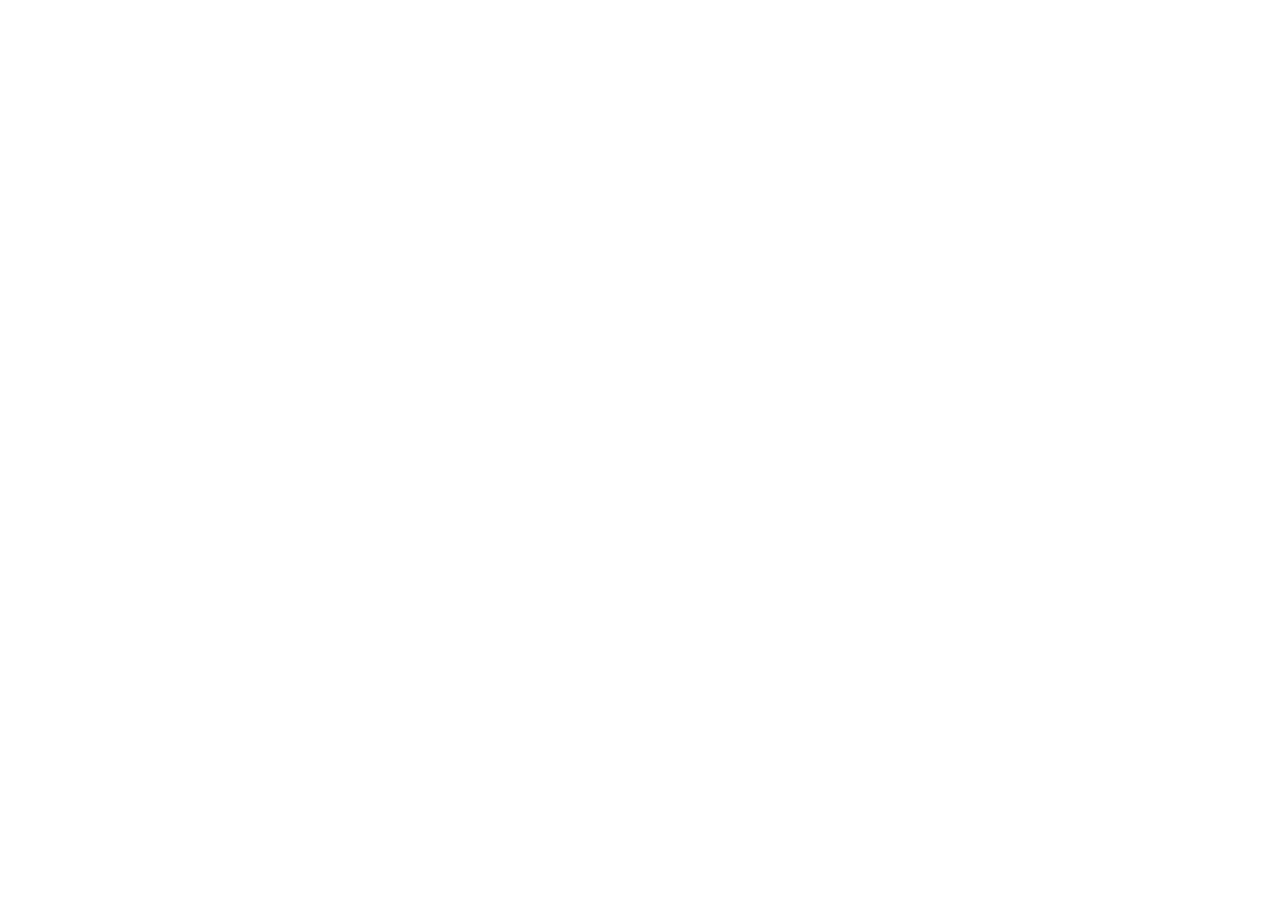
==== cart.html @ 55ae1822 "display products and footer" ====
<!DOCTYPE html>
<html lang="en">
<head>
    <meta charset="UTF-8">
    <meta name="viewport" content="width=device-width, initial-scale=1.0">
    <link rel="stylesheet" href="css/all.min.css">
    <link rel="stylesheet" href="css/bootstrap.min.css">
    <link rel="stylesheet" href="css/style.css">
    <title>shop</title>
</head>
<body>
    <div class="container">
        
    </div>

    <script src="js/bootstrap.bundle.min.js"></script>
    <script src="js/scriptShop.js"></script>
</body>
</html>
---- css/style.css ----
@import url('https://fonts.googleapis.com/css2?family=Roboto:ital,wght@0,100;0,300;0,400;0,500;0,700;0,900;1,100;1,300;1,400;1,500;1,700;1,900&display=swap');
*{
    margin: 0;
    padding: 0;
    box-sizing: border-box;
    font-family: "Roboto", system-ui;
}
:root{
    --wp--preset--aspect-ratio--square: 1;
    --wp--preset--aspect-ratio--4-3: 4 / 3;
    --wp--preset--aspect-ratio--3-4: 3 / 4;
    --wp--preset--aspect-ratio--3-2: 3 / 2;
    --wp--preset--aspect-ratio--2-3: 2 / 3;
    --wp--preset--aspect-ratio--16-9: 16 / 9;
    --wp--preset--aspect-ratio--9-16: 9 / 16;
    --wp--preset--color--black: #000000;
    --wp--preset--color--cyan-bluish-gray: #abb8c3;
    --wp--preset--color--white: #ffffff;
    --wp--preset--color--pale-pink: #f78da7;
    --wp--preset--color--vivid-red: #cf2e2e;
    --wp--preset--color--luminous-vivid-orange: #ff6900;
    --wp--preset--color--luminous-vivid-amber: #fcb900;
    --wp--preset--color--light-green-cyan: #7bdcb5;
    --wp--preset--color--vivid-green-cyan: #00d084;
    --wp--preset--color--pale-cyan-blue: #8ed1fc;
    --wp--preset--color--vivid-cyan-blue: #0693e3;
    --wp--preset--color--vivid-purple: #9b51e0;
    --wp--preset--gradient--vivid-cyan-blue-to-vivid-purple: linear-gradient(135deg, rgba(6, 147, 227, 1) 0%, rgb(155, 81, 224) 100%);
    --wp--preset--gradient--light-green-cyan-to-vivid-green-cyan: linear-gradient(135deg, rgb(122, 220, 180) 0%, rgb(0, 208, 130) 100%);
    --wp--preset--gradient--luminous-vivid-amber-to-luminous-vivid-orange: linear-gradient(135deg, rgba(252, 185, 0, 1) 0%, rgba(255, 105, 0, 1) 100%);
    --wp--preset--gradient--luminous-vivid-orange-to-vivid-red: linear-gradient(135deg, rgba(255, 105, 0, 1) 0%, rgb(207, 46, 46) 100%);
    --wp--preset--gradient--very-light-gray-to-cyan-bluish-gray: linear-gradient(135deg, rgb(238, 238, 238) 0%, rgb(169, 184, 195) 100%);
    --wp--preset--gradient--cool-to-warm-spectrum: linear-gradient(135deg, rgb(74, 234, 220) 0%, rgb(151, 120, 209) 20%, rgb(207, 42, 186) 40%, rgb(238, 44, 130) 60%, rgb(251, 105, 98) 80%, rgb(254, 248, 76) 100%);
    --wp--preset--gradient--blush-light-purple: linear-gradient(135deg, rgb(255, 206, 236) 0%, rgb(152, 150, 240) 100%);
    --wp--preset--gradient--blush-bordeaux: linear-gradient(135deg, rgb(254, 205, 165) 0%, rgb(254, 45, 45) 50%, rgb(107, 0, 62) 100%);
    --wp--preset--gradient--luminous-dusk: linear-gradient(135deg, rgb(255, 203, 112) 0%, rgb(199, 81, 192) 50%, rgb(65, 88, 208) 100%);
    --wp--preset--gradient--pale-ocean: linear-gradient(135deg, rgb(255, 245, 203) 0%, rgb(182, 227, 212) 50%, rgb(51, 167, 181) 100%);
    --wp--preset--gradient--electric-grass: linear-gradient(135deg, rgb(202, 248, 128) 0%, rgb(113, 206, 126) 100%);
    --wp--preset--gradient--midnight: linear-gradient(135deg, rgb(2, 3, 129) 0%, rgb(40, 116, 252) 100%);
    --wp--preset--font-size--small: 13px;
    --wp--preset--font-size--medium: 20px;
    --wp--preset--font-size--large: 36px;
    --wp--preset--font-size--x-large: 42px;
    --wp--preset--font-family--inter: "Inter", sans-serif;
    --wp--preset--font-family--cardo: Cardo;
    --wp--preset--spacing--20: 0.44rem;
    --wp--preset--spacing--30: 0.67rem;
    --wp--preset--spacing--40: 1rem;
    --wp--preset--spacing--50: 1.5rem;
    --wp--preset--spacing--60: 2.25rem;
    --wp--preset--spacing--70: 3.38rem;
    --wp--preset--spacing--80: 5.06rem;
    --wp--preset--shadow--natural: 6px 6px 9px rgba(0, 0, 0, 0.2);
    --wp--preset--shadow--deep: 12px 12px 50px rgba(0, 0, 0, 0.4);
    --wp--preset--shadow--sharp: 6px 6px 0px rgba(0, 0, 0, 0.2);
    --wp--preset--shadow--outlined: 6px 6px 0px -3px rgba(255, 255, 255, 1), 6px 6px rgba(0, 0, 0, 1);
    --wp--preset--shadow--crisp: 6px 6px 0px rgba(0, 0, 0, 1);
    --woocommerce: #7f54b3;
    --wc-green: #7ad03a;
    --wc-red: #a00;
    --wc-orange: #ffba00;
    --wc-blue: #2ea2cc;
    --wc-primary: #7f54b3;
    --wc-primary-text: #fff;
    --wc-secondary: #e9e6ed;
    --wc-secondary-text: #515151;
    --wc-highlight: #b3af54;
    --wc-highligh-text: #fff;
    --wc-content-bg: #fff;
    --wc-subtext: #767676;
    --wp--preset--font-size--normal: 16px;
    --wp--preset--font-size--huge: 42px;
    --lt-color-gray-100: #f8f9fc;
    --lt-color-gray-200: #f1f3f9;
    --lt-color-gray-300: #dee3ed;
    --lt-color-gray-400: #c2c9d6;
    --lt-color-gray-500: #8f96a3;
    --lt-color-gray-600: #5e636e;
    --lt-color-gray-700: #2f3237;
    --lt-color-gray-800: #1d1e20;
    --lt-color-gray-900: #111213;
    --lt-shadowDefault: 0 2px 6px -1px rgba(0, 0, 0, 0.16), 0 1px 4px -1px rgba(0, 0, 0, 0.04);
    --lt-shadowActive: 0 0 8px -2px rgba(0, 0, 0, 0.1), 0 6px 20px -3px rgba(0, 0, 0, 0.2);
    --lt-color-white: #fff !important;
    --lt-color-black: #111213 !important;
    --lt-color-transparent: rgba(255, 255, 255, 0) !important;
    --lt-color-background-light: var(--lt-color-gray-100) !important;
    --lt-color-background-default: var(--lt-color-gray-200) !important;
    --lt-color-background-dark: var(--lt-color-gray-300) !important;
    --lt-color-border-light: var(--lt-color-gray-200) !important;
    --lt-color-border-default: var(--lt-color-gray-300) !important;
    --lt-color-border-dark: var(--lt-color-gray-400) !important;
    --lt-color-text-very-light: var(--lt-color-gray-500) !important;
    --lt-color-text-light: var(--lt-color-gray-600) !important;
    --lt-color-text-default: var(--lt-color-gray-700) !important;
    --lt-color-text-dark: var(--lt-color-gray-800) !important;
    --lt-color-overlay-default: #fff !important;
    --lt-color-overlay-dark: #fff !important;
    --lt-color-overlay-transparent: rgba(0, 0, 0, 0.1) !important;
    --lt-shadow-website-overlay: 0 0 7px 0 rgba(0, 0, 0, 0.3) !important;

    --main-green:#0ca684;
    --fw-standerd : 700;
    --fs-reg:1rem;
}
.container .row .img_box{
    border: 1px solid var(--wp--preset--color--light-green-cyan);
    border-top: 2px solid var(--wp--preset--color--light-green-cyan);
}
.add_btn{
    background-color: #0ca684;
    color: var(--lt-color-white);
    font-weight:var(--fw-standerd);
    font-size: var(--fs-reg);
}
.add_btn:hover{
    background: hsl(318, 82%, 5%);
    color: var(--lt-color-white);
}
.product_title{
    font-size: 22px;
    font-weight: var(--fw-standerd);
}
.product_price{
    background-color: rgba(12, 166, 132, 0.2);
    font-weight: var(--fw-standerd);
    display: block;
    position: absolute;
    top: 15px;
    right: 15px;
    color:var(--main-green);
    font-size: var(--fs-reg);
}
.stars{
    font-weight: var(--fw-standerd);
    color: var(--main-green);
    position: absolute;
    top: 60px;
    right: 25px;
    font-size: 12px;
}
.footer{
    background-image: url(../images/footer-image.jpg);
    background-position: center;
    background-size: cover;
    color: #c1c1c1;
}
.footer p {
    line-height: 2;
}
.footer *::selection{
    background-color: var(--main-green);
    color: white;
}
.footer-logo{
    width: 198px;
}
.footer-logo img{
    width: 100%;
}
.linkList .iconLink{
    font-size: 20px;
    color: #ffffff;
    background-color: rgba(0, 0, 0, 0.2);
    padding: 8px;
    margin-top: 20px;
    margin-right: 4px;
    border-radius: 3px;
    width: 50px;
    height: 50px;
    display: flex;
    align-items: center;
    justify-content: center;
    display: inline-block;
    text-align: center;
    transition: .2s;
}
.linkList .iconLink i{
    padding-top: 7px;
}
.linkList .facebook:hover{
    background-color:  #1877F2;
}
.linkList .twitter:hover{
    background-color: #1DA1F2;
}
.linkList .linkedin:hover{
    background-color:  #0077B5;
}
.linkList .youtube:hover{
    background-color: #FF0000;
}
.linkList .instagram:hover{
    background:  linear-gradient(45deg, #F9CE34 0%,#EE2A7B 50%,#6228D7 100%);
}
.downfooter{
    background-color: rgb(36,36,36);
}
.footer-title{
    font-size: 24px;
    font-weight: bold;
    color: #878787;
    border-bottom: 1px solid #4f4f4f;
    position: relative;
    margin-bottom: 20px;
}
.footer-title::after{
    content: "";
    position: absolute;
    height:1.1px;
    width: 15%;
    background-color: #878787;
    left: 0;
    bottom: -1px;
}
.mark-font-main{
    color: var(--main-green);
}
.footer-list li{
    display: flex;
    justify-content: space-between;
    width: 100%;
    padding: 16px 0px;
    border-bottom: 1px dashed #4f4f4f;
}
.mybreadcrumb a{
    display: inline-block;
    margin: 0px 10px;
    padding: 10px 10px;
    text-decoration: none;
    color:#c1c1c1 ;
    position: relative;
}
.mybreadcrumb a:hover{
    color: var(--main-green);
}
.mybreadcrumb a:first-child::before,
.mybreadcrumb a:nth-child(2)::after
{
    content: "";
    height: 80%;
    background-color: #4f4f4f;
    width: 1px;
    position: absolute;
    right: -10px; 
    top: 50%;
    transform: translateY(-50%) rotate(20deg);
}
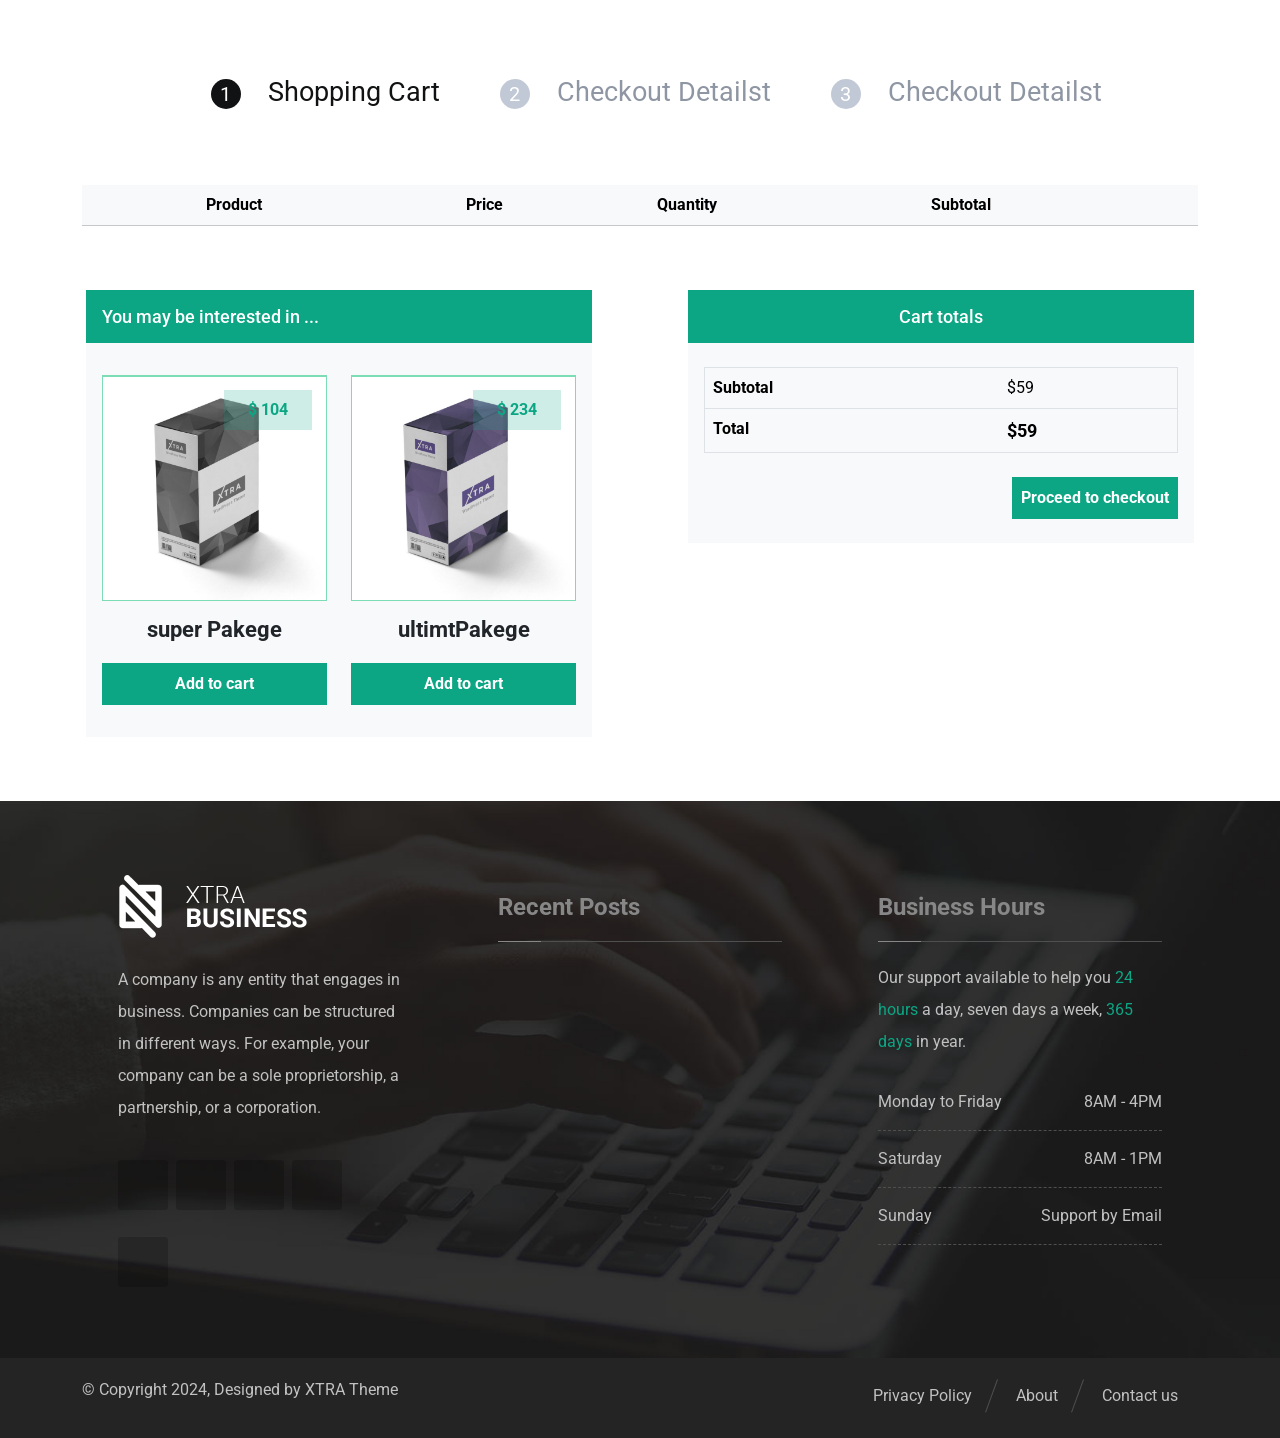
==== commit 50ece465: "display products and footer" ====
--- a/cart.html
+++ b/cart.html
@@ -6,13 +6,156 @@
     <link rel="stylesheet" href="css/all.min.css">
     <link rel="stylesheet" href="css/bootstrap.min.css">
     <link rel="stylesheet" href="css/style.css">
-    <title>shop</title>
+    <title>cart</title>
 </head>
 <body>
-    <div class="container">
+    <div class="container pt-5">
+        <div class="container mx-3">
+            <div class="cart_header d-flex mb-5 py-4 align-content-center w-100 justify-content-center">
+                <div class="cart-active">
+                    <span class="span_num rounded-circle">1</span>
+                    <strong>Shopping Cart</strong>
+                </div>
+                <div>
+                    <i class="fa-solid fa-arrow-right"></i>
+                </div>
+                <div>
+                    <span class="span_num rounded-circle">2</span>
+                    <strong>Checkout Detailst</strong>
+                </div>
+                <div>
+                    <i class="fa-solid fa-arrow-right"></i>
+                </div>
+                <div>
+                    <span class="span_num rounded-circle">3</span>
+                    <strong>Checkout Detailst</strong>
+                </div>
+            </div>
+        </div>
+        <table class="table mb-4" >
+            <thead class=" table-light text-dark">
+                <tr>
+                    <th></th>
+                    <th></th>
+                    <th>Product</th>
+                    <th>Price</th>
+                    <th>Quantity</th>
+                    <th>Subtotal</th>
+                </tr>
+            </thead>
+            <tbody id="cartRows" class="">
+                
+            </tbody>
+            <!-- <tfoot>
+                <tr class="row" >
+                    <td class="col-md-6 col-sm-12 d-flex justify-content-start bg-danger" colspan="3">
+                        <input type="text" class="cupon_input p-2" placeholder="Coupon Code">
+                        <button class="btn text-center w-100 add_btn rounded-0 p-2 mx-2">Apply coupon</button>
+                    </td>
+                    <td class="col-md-6 col-sm-12 d-flex justify-content-start" colspan="3">
+                    </td>
+                </tr>
+            </tfoot> -->
+        </table>
+
+        <div class="row total_and_more my-5">
+            <div class="col-md-6 col-sm-12 p-3 pe-5 ">
+                <div class="bg-light">
+                    <h2 class="totalTitle p-3">You may be interested in ...</h2>
+                <div id="recomendProducts" class="row p-3">
+
+                </div>
+                </div>
+            </div>
+            <div class="col-md-6 col-sm-12  p-3 ps-5">
+                <div class=" bg-light w-100">
+                    <h2 class="totalTitle text-center p-3">Cart totals</h2>
+                    <div class="p-3">
+                        <table class="total table border">
+                            <tr  >
+                                <th class="total-text bg-transparent">Subtotal</th>
+                                <td id="total-sub" class="bg-transparent">$59</td>
+                            </tr>
+                            <tr>
+                                <th  class="total-text bg-transparent">Total</th>
+                                <th id="total-main" class="bg-transparent">$59</th>
+                            </tr>
+                        </table>
+                        <div class="w-100 d-flex align-items-center justify-content-end py-2">
+                            <button class="btn text-center add_btn rounded-0 p-2">Proceed to checkout</button>
+                        </div>
+                    </div>
+                </div>
+            </div>
+        </div>
         
     </div>
-
+    
+    <footer class="footer pt-5  ">
+        <div class="container">
+            <div class="row mt-2">
+                <div class="col-sm-12 col-lg-4 col-md-6 p-3 px-5">
+                    <div class="inner_footer">
+                        <div class="footer-title-logo">
+                            <div class="footer-logo mb-4">
+                                <img src="images/logo-business-classic-footer.png" alt="">
+                            </div>
+                        </div>
+                        <p class=" mb-3 text-start">
+                            A company is any entity that engages in business. Companies can be structured in different ways. For example, your company can be a sole proprietorship, a partnership, or a corporation.
+                        </p>
+                        <div class="linkList">
+                            <a href="" class="iconLink facebook"><i class="fa-brands fa-facebook-f"></i></a>
+                            <a href="" class="iconLink twitter"><i class="fa-brands fa-twitter"></i></a>
+                            <a href="" class="iconLink instagram"><i class="fa-brands fa-instagram"></i></a>
+                            <a href="" class="iconLink linkedin"><i class="fa-brands fa-linkedin-in"></i></a>
+                            <a href="" class="iconLink youtube"><i class="fa-brands fa-youtube"></i></a>
+                        </div>
+                    </div>
+                </div>
+                <div class="col-sm-12 col-lg-4 col-md-6 p-3 px-5">
+                    <div class="inner_footer">
+                        <div class="footer-title py-3">
+                            Recent Posts
+                        </div>
+                    </div>
+                </div>
+                <div class="col-sm-12 col-lg-4 col-md-6 p-3 px-5">
+                    <div class="inner_footer">
+                        <div class="footer-title py-3">
+                            Business Hours
+                        </div>
+                        <p class="my-3">
+                            Our support available to help you <span class="mark-font-main">24 hours</span> a day, seven days a week, <span class="mark-font-main">365 days</span> in year.
+                        </p>
+                        <ul class=" list-unstyled footer-list">
+                            <li><span>Monday to Friday</span> <span>8AM - 4PM</span></li>
+                            <li><span>Saturday</span> <span>8AM - 1PM</span></li>
+                            <li><span>Sunday</span> <span>Support by Email</span></li>
+                        </ul>
+                    </div>
+                </div>
+            </div>
+        </div>
+        <div class="downfooter py-3 mt-5">
+            <div class="container">
+                <div class="row  ">
+                    <div class="col-md-6 col-sm-12 left-footer text-start">
+                        <p>© Copyright 2024, Designed by XTRA Theme</p>
+                        
+                    </div>
+                    <div class="col-md-6 col-sm-12 right-fotter d-flex align-content-center justify-content-end ">  
+                        <div class="mybreadcrumb">
+                            <a href="#">Privacy Policy</a>
+                            <a href="#">About</a>
+                            <a href="" >Contact us</a>
+                        </div>
+                    </div>
+                </div>
+            </div>
+            
+        </div>
+    </footer>
     <script src="js/bootstrap.bundle.min.js"></script>
     <script src="js/scriptShop.js"></script>
 </body>
--- a/css/style.css
+++ b/css/style.css
@@ -148,7 +148,7 @@
 .footer p {
     line-height: 2;
 }
-.footer *::selection{
+*::selection{
     background-color: var(--main-green);
     color: white;
 }
@@ -177,6 +177,7 @@
 }
 .linkList .iconLink i{
     padding-top: 7px;
+    font-size: 20px;
 }
 .linkList .facebook:hover{
     background-color:  #1877F2;
@@ -245,4 +246,95 @@
     right: -10px; 
     top: 50%;
     transform: translateY(-50%) rotate(20deg);
+}
+#cart th, #cart td{
+    border:  1px solid #c1c1c1;
+    padding-top: 15px ;
+    padding-bottom: 15px ;
+}
+.delete-td{
+    /* display: flex;
+    justify-content: center;
+    align-items: center;
+    height: auto; */
+    position: relative;
+}
+.btn-delete{
+    border: none;
+    background-color: transparent;
+    /* font-size: 24px; */
+    /* position: absolute;
+    top: 50%;
+    left: 50%;
+    transform: translate(-50%,-50%); */
+}
+.btn-delete:hover{
+    background-color: var(--wc-red) !important;
+    color: white !important;
+}
+#cart h5{
+    margin-top: 15%;
+}
+.img-td img{
+    max-width: 100px;
+}
+.cupon_input{
+    border: 1px solid var(--wp--preset--color--light-green-cyan);
+}
+.quantitiy .btn{
+    width: 40px ;
+    margin: 0 !important;
+}
+.quantitiy .btn:hover{
+    background-color: var(--main-green) !important;
+    color: white;
+    
+}
+.cart_header *{
+font-size: 27px;
+font-size: 300;
+
+}
+.cart_header strong{
+    font-weight: 400;
+}
+.cart_header {
+    color: var(--lt-color-gray-500);
+}
+.cart_header span{
+    background-color: var(--lt-color-gray-400);
+    color: white;
+    display: inline-block;
+    text-align: center;
+    width: 30px;
+    font-size: 20px;
+    /* display: flex; */
+    justify-content: center;
+    align-items: center;
+    margin-right:20px;
+}
+.cart_header i{
+    margin: 0px 30px;
+}
+.cart_header .cart-active{
+    color: var(--lt-color-black);
+}
+.cart_header .cart-active span{
+    background-color: var(--lt-color-black);
+    color: white;
+}
+
+.total_and_more .totalTitle{
+    background-color: var(--main-green);
+    font-weight: 500;
+    font-size: 18px;
+    color: white;
+}
+#total-main{
+    font-size: 18px;
+    color: #000000;
+    font-weight: var(--fw-standerd);
+}
+.total *{
+    background-color: transparent !;
 }
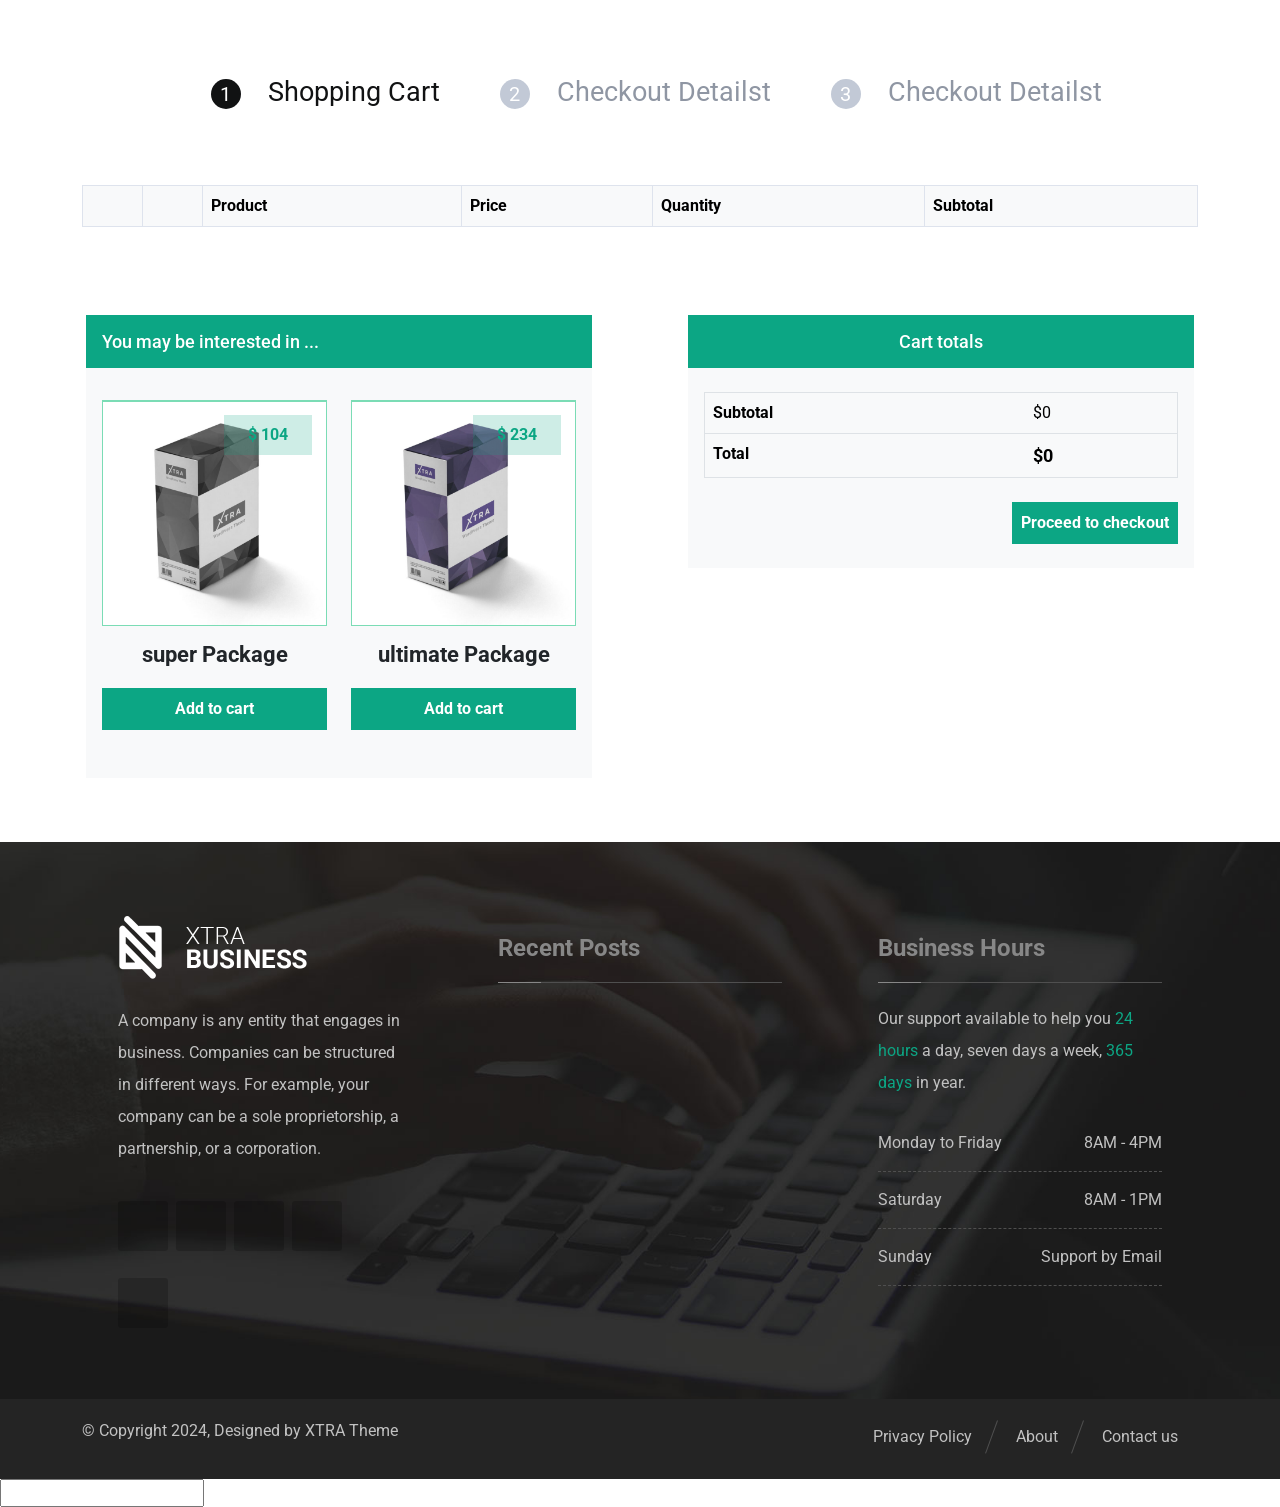
==== commit cc8881f0: "v-1" ====
--- a/cart.html
+++ b/cart.html
@@ -11,7 +11,7 @@
 <body>
     <div class="container pt-5">
         <div class="container mx-3">
-            <div class="cart_header d-flex mb-5 py-4 align-content-center w-100 justify-content-center">
+            <div class="cart_header d-flex mb-5 py-4 align-content-center w-100 justify-content-center d-sm-none d-lg-flex d-md-none">
                 <div class="cart-active">
                     <span class="span_num rounded-circle">1</span>
                     <strong>Shopping Cart</strong>
@@ -32,7 +32,7 @@
                 </div>
             </div>
         </div>
-        <table class="table mb-4" >
+        <table class="table mb-4 border" >
             <thead class=" table-light text-dark">
                 <tr>
                     <th></th>
@@ -58,7 +58,7 @@
             </tfoot> -->
         </table>
 
-        <div class="row total_and_more my-5">
+        <div class="row total_and_more my-5 g-4">
             <div class="col-md-6 col-sm-12 p-3 pe-5 ">
                 <div class="bg-light">
                     <h2 class="totalTitle p-3">You may be interested in ...</h2>
@@ -67,7 +67,7 @@
                 </div>
                 </div>
             </div>
-            <div class="col-md-6 col-sm-12  p-3 ps-5">
+            <div class="col-md-6 col-sm-12  p-3 ps-5 ">
                 <div class=" bg-light w-100">
                     <h2 class="totalTitle text-center p-3">Cart totals</h2>
                     <div class="p-3">
@@ -160,3 +160,4 @@
     <script src="js/scriptShop.js"></script>
 </body>
 </html>
+<input type="text " value="" >
--- a/css/style.css
+++ b/css/style.css
@@ -282,8 +282,11 @@
     border: 1px solid var(--wp--preset--color--light-green-cyan);
 }
 .quantitiy .btn{
+    color: var(--main-green);
     width: 40px ;
     margin: 0 !important;
+    margin-left: 10px;
+    margin-right: 10px;
 }
 .quantitiy .btn:hover{
     background-color: var(--main-green) !important;
@@ -337,4 +340,7 @@
 }
 .total *{
     background-color: transparent !;
+}
+.table thead tr th{
+    border: 1px solid var(--lt-color-gray-300);
 }
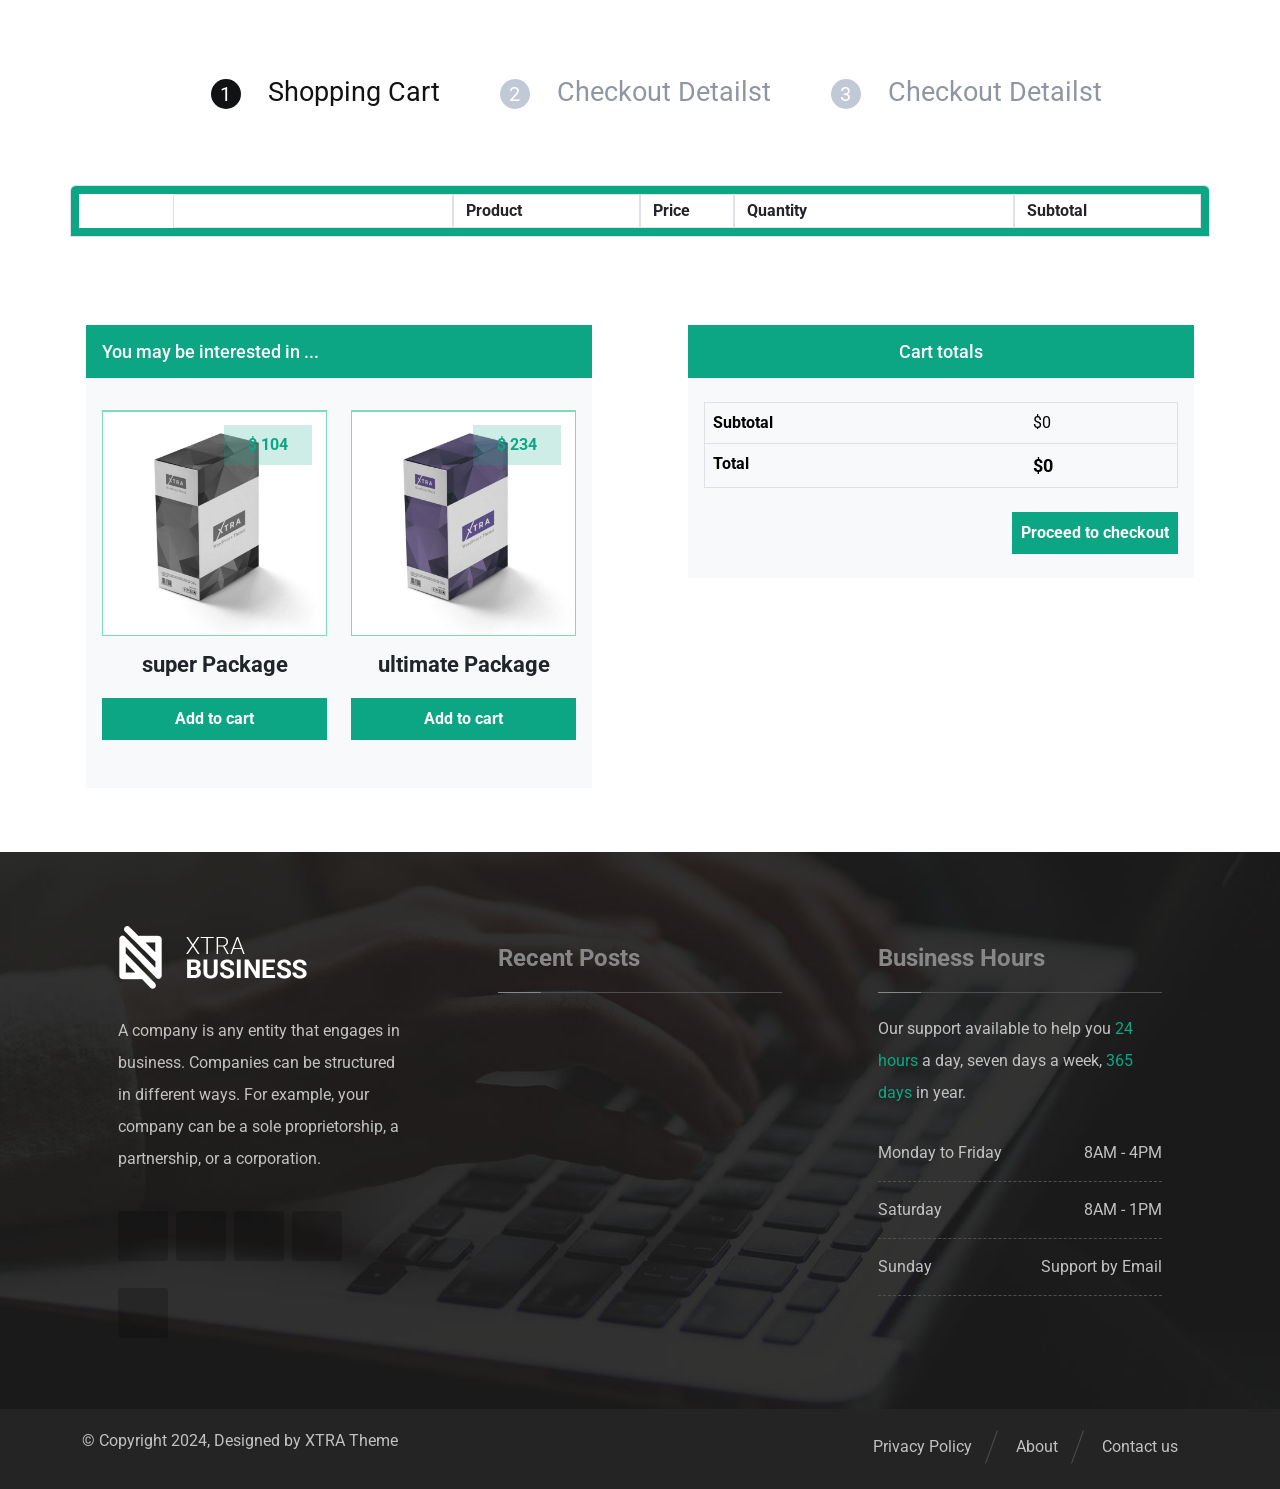
==== commit b3e6f86e: "v-1.0.1" ====
--- a/cart.html
+++ b/cart.html
@@ -11,7 +11,7 @@
 <body>
     <div class="container pt-5">
         <div class="container mx-3">
-            <div class="cart_header d-flex mb-5 py-4 align-content-center w-100 justify-content-center d-sm-none d-lg-flex d-md-none">
+            <div class="cart_header d-flex mb-5 py-4 align-content-center w-100 justify-content-center d-md-flex d-none">
                 <div class="cart-active">
                     <span class="span_num rounded-circle">1</span>
                     <strong>Shopping Cart</strong>
@@ -32,7 +32,7 @@
                 </div>
             </div>
         </div>
-        <table class="table mb-4 border" >
+        <!-- <table class="table mb-4 border" >
             <thead class=" table-light text-dark">
                 <tr>
                     <th></th>
@@ -46,7 +46,7 @@
             <tbody id="cartRows" class="">
                 
             </tbody>
-            <!-- <tfoot>
+            <tfoot>
                 <tr class="row" >
                     <td class="col-md-6 col-sm-12 d-flex justify-content-start bg-danger" colspan="3">
                         <input type="text" class="cupon_input p-2" placeholder="Coupon Code">
@@ -55,11 +55,13 @@
                     <td class="col-md-6 col-sm-12 d-flex justify-content-start" colspan="3">
                     </td>
                 </tr>
-            </tfoot> -->
-        </table>
+            </tfoot>
+        </table> -->
+        <div class="row " id="cartRowsRow">
 
+        </div>
         <div class="row total_and_more my-5 g-4">
-            <div class="col-md-6 col-sm-12 p-3 pe-5 ">
+            <div class="col-md-6 col-sm-12 p-md-3 pe-md-5 pe-sm-3">
                 <div class="bg-light">
                     <h2 class="totalTitle p-3">You may be interested in ...</h2>
                 <div id="recomendProducts" class="row p-3">
@@ -67,7 +69,7 @@
                 </div>
                 </div>
             </div>
-            <div class="col-md-6 col-sm-12  p-3 ps-5 ">
+            <div class="col-md-6 col-sm-12  p-md-3 ps-md-5 pe-sm-3 mt-sm-4">
                 <div class=" bg-light w-100">
                     <h2 class="totalTitle text-center p-3">Cart totals</h2>
                     <div class="p-3">
@@ -88,7 +90,6 @@
                 </div>
             </div>
         </div>
-        
     </div>
     
     <footer class="footer pt-5  ">
@@ -156,8 +157,8 @@
             
         </div>
     </footer>
+    
     <script src="js/bootstrap.bundle.min.js"></script>
     <script src="js/scriptShop.js"></script>
 </body>
-</html>
-<input type="text " value="" >+</html>
--- a/css/style.css
+++ b/css/style.css
@@ -103,6 +103,7 @@
     --fw-standerd : 700;
     --fs-reg:1rem;
 }
+
 .container .row .img_box{
     border: 1px solid var(--wp--preset--color--light-green-cyan);
     border-top: 2px solid var(--wp--preset--color--light-green-cyan);
@@ -261,7 +262,7 @@
 }
 .btn-delete{
     border: none;
-    background-color: transparent;
+    background-color: white;
     /* font-size: 24px; */
     /* position: absolute;
     top: 50%;
@@ -271,6 +272,8 @@
 .btn-delete:hover{
     background-color: var(--wc-red) !important;
     color: white !important;
+    border-color: var(--wc-red) !important;
+    outline: none !important;
 }
 #cart h5{
     margin-top: 15%;
@@ -278,6 +281,10 @@
 .img-td img{
     max-width: 100px;
 }
+/* .img-cart img{
+    width: 100%;
+
+} */
 .cupon_input{
     border: 1px solid var(--wp--preset--color--light-green-cyan);
 }
@@ -343,4 +350,50 @@
 }
 .table thead tr th{
     border: 1px solid var(--lt-color-gray-300);
+}
+input[type="number"]::-webkit-outer-spin-button,
+input[type="number"]::-webkit-inner-spin-button {
+    -webkit-appearance: none;
+    margin: 0;
+}
+#cartRowsRow .q-input{
+    outline: none;
+    /* border-color:  var(--wp--preset--color--light-green-cyan); */
+    border :1px solid var(--wp--preset--color--light-green-cyan) !important;
+}
+#cartRowsRow .q-input:focus{
+    border-color: var(--main-green) !important;
+}
+/* Firefox */
+/* input[type=number] {
+    -moz-appearance: textfield;
+} */
+.no-spinners {
+    appearance: none;
+    -webkit-appearance: none;
+    -moz-appearance: none;
+}
+.bg-main{
+    background-color: var(--main-green);
+}
+@media (max-width:769px) {
+    .w-sm-100{
+        width: 100% !important;
+    }
+    .row_header_caer{
+        display: none !important;
+    }
+    .btn-delete{
+        position: static !important;
+        margin-left: auto !important;
+        top: auto !important;
+        left: auto !important;
+        transform: translate(0%,0%) !important;
+    }
+    #cartRowsRow > div{
+        margin-bottom: 30px !important;
+    }
+    .border-b-sm{
+        border-bottom: 10px solid var(--main-green) !important;
+    }
 }
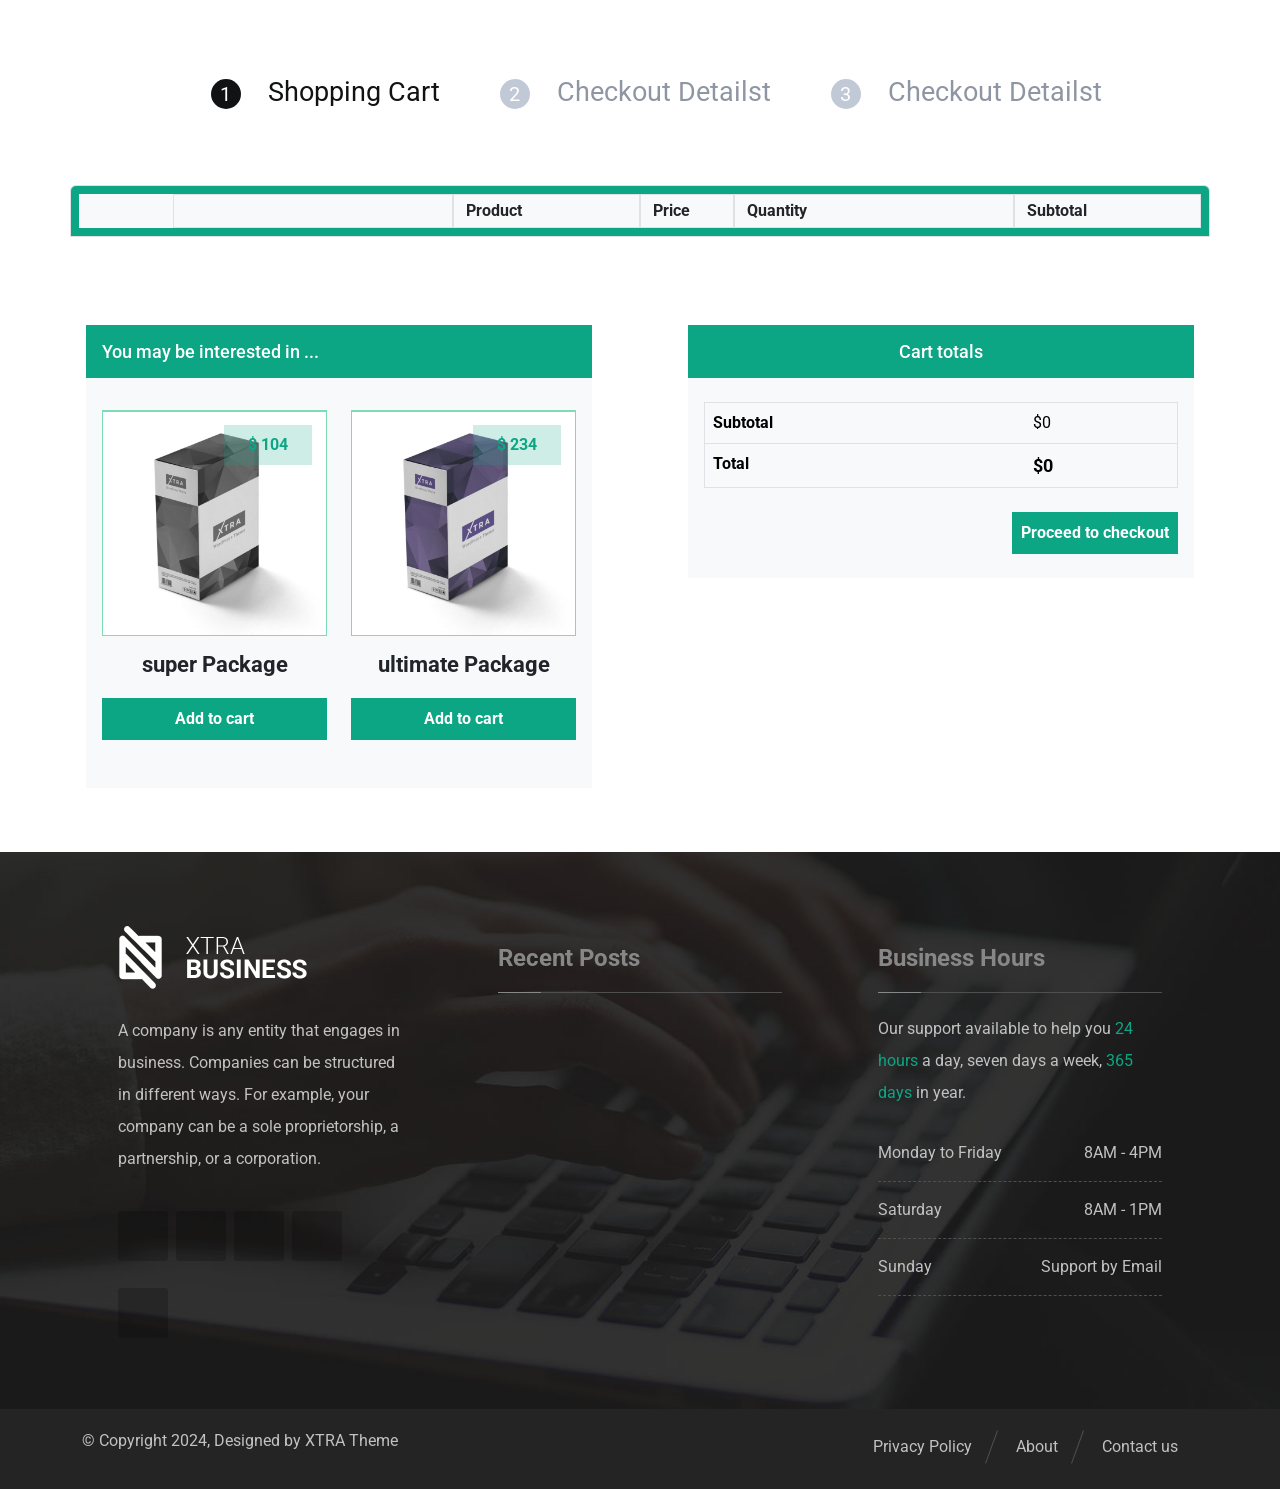
==== commit 3301be4f: "v-1.0.2" ====
--- a/cart.html
+++ b/cart.html
@@ -92,7 +92,7 @@
         </div>
     </div>
     
-    <footer class="footer pt-5  ">
+    <footer class="footer pt-5 ">
         <div class="container">
             <div class="row mt-2">
                 <div class="col-sm-12 col-lg-4 col-md-6 p-3 px-5">
@@ -157,7 +157,14 @@
             
         </div>
     </footer>
-    
+    <div class="successAnime rounded-pill position-fixed text-white bg-dark p-2 d-flex align-items-center opacity-0 d-none">
+        <div class="successMark p-3 d-flex justify-content-center align-content-center rounded-circle">
+            <i class="fa-solid fa-check  "></i>
+        </div>
+        <div class="ps-2 d-flex justify-content-center align-items-center successIfno ">
+            <p class="m-0 pe-2">Product has been added to cart</p> 
+        </div>
+    </div>
     <script src="js/bootstrap.bundle.min.js"></script>
     <script src="js/scriptShop.js"></script>
 </body>
--- a/css/style.css
+++ b/css/style.css
@@ -376,6 +376,24 @@
 .bg-main{
     background-color: var(--main-green);
 }
+.successAnime{
+    bottom: 30px;
+    left: 50%;
+    transform: translateX(-50%);
+    transition: .3s !important;
+    /* max-width: 400px; */
+}
+.successMark{
+    background-color: #00d084;
+    font-size: 24px;
+}
+/* .successIfno{
+    
+    transform: rotateY(10deg);
+    transform-origin: left 0%;
+    background-color: #0077B5;
+    transform-style: preserve-3d;
+} */
 @media (max-width:769px) {
     .w-sm-100{
         width: 100% !important;
@@ -396,4 +414,10 @@
     .border-b-sm{
         border-bottom: 10px solid var(--main-green) !important;
     }
+    .successAnime{
+        width: 95% !important;
+    }
+    .successAnime p {
+        font-size: 15px;
+    }
 }
